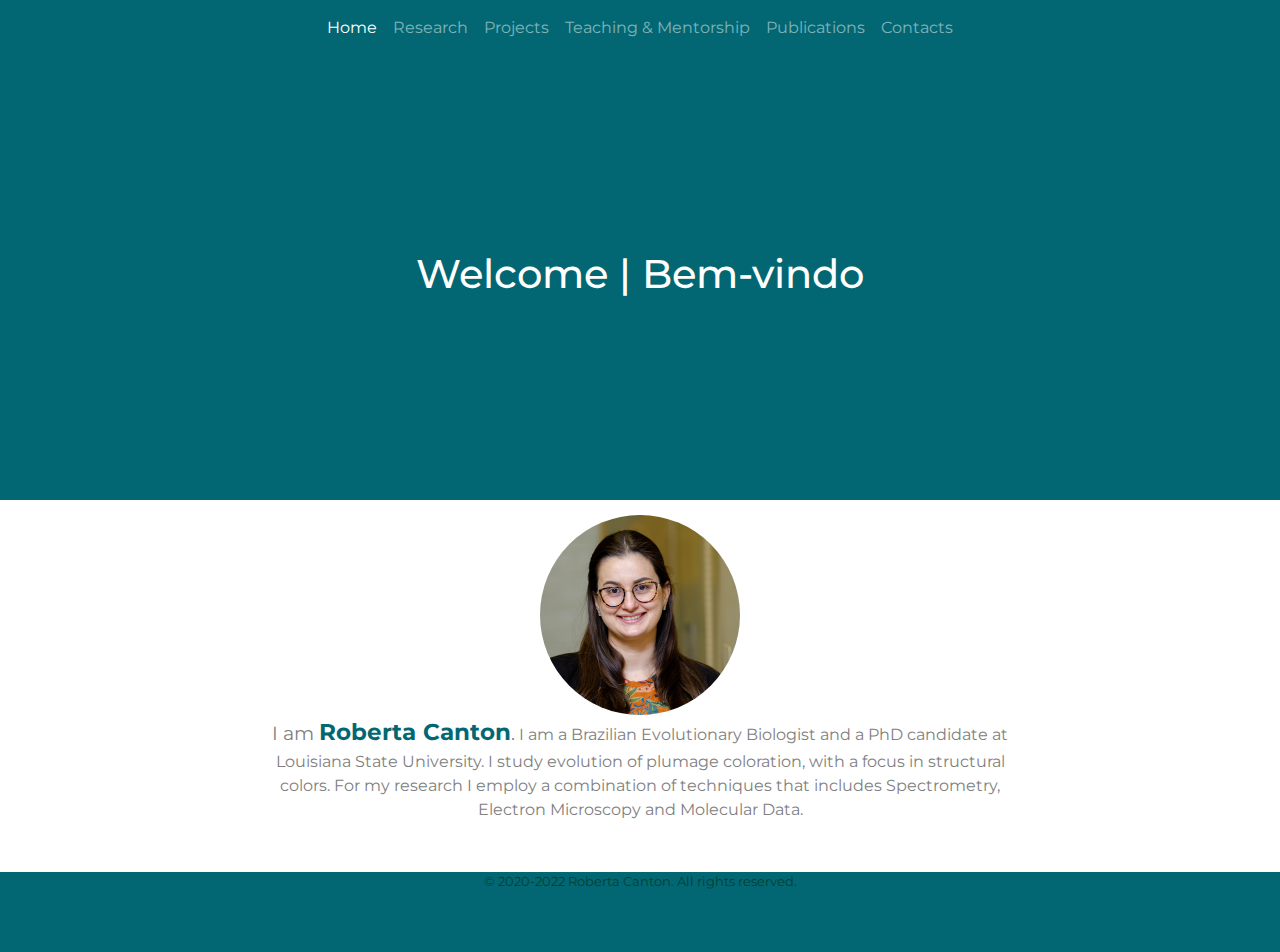
==== index.html @ f361ebc3 "Add position relative to images." ====
<!DOCTYPE html>
<html lang="en" dir="ltr">
  <head>
    <!--site description-->
    <meta charset="utf-8" />
    <meta name="viewport" content="width=device-width, initial-scale=1.0" />
    <title>Roberta Canton | I study evolution of plumage coloration</title>
    <meta
      name="description"
      content="I study evolution of plumage coloration"
    />
    <meta
      name="keywords"
      content="plumage, animal coloration, feather structure, evolution, Amazonian biodiversity"
    />
    <meta name="author" content="Roberta Canton" />
    <!-- CSS and other external libraries -->
    <link
      href="https://fonts.googleapis.com/css?family=Lora&display=swap"
      rel="stylesheet"
    />
    <link
      href="https://fonts.googleapis.com/css?family=Montserrat&display=swap"
      rel="stylesheet"
    />
    <link
      rel="stylesheet"
      href="https://maxcdn.bootstrapcdn.com/bootstrap/4.0.0/css/bootstrap.min.css"
      integrity="sha384-Gn5384xqQ1aoWXA+058RXPxPg6fy4IWvTNh0E263XmFcJlSAwiGgFAW/dAiS6JXm"
      crossorigin="anonymous"
    />
    <link rel="stylesheet" type="text/css" href="styles/styles.css" />
    <!-- static setttings -->
    <link
      rel="apple-touch-icon"
      sizes="180x180"
      href="static/apple-touch-icon.png"
    />
    <link
      rel="icon"
      type="image/png"
      sizes="32x32"
      href="static/favicon-32x32.png"
    />
    <link
      rel="icon"
      type="image/png"
      sizes="16x16"
      href="static/favicon-16x16.png"
    />
    <link rel="manifest" href="static/site.webmanifest" />
    <link rel="mask-icon" href="static/safari-pinned-tab.svg" color="#37a672" />
    <link rel="shortcut icon" href="static/favicon.ico" />
    <meta name="msapplication-TileColor" content="#37a672" />
    <meta name="msapplication-config" content="static/browserconfig.xml" />
    <meta name="theme-color" content="#ffffff" />
  </head>
  <div class="top-main">
  <header>
    <nav
      class="navbar fixed-top navbar-expand-lg navbar-dark"
      style="background-color: #026773"
    >
      <button
        class="navbar-toggler"
        type="button"
        data-toggle="collapse"
        data-target="#navbarTogglerDemo03"
        aria-controls="navbarTogglerDemo03"
        aria-expanded="false"
        aria-label="Toggle navigation"
      >
        <span class="navbar-toggler-icon"></span>
      </button>
      <div class="collapse navbar-collapse" id="navbarTogglerDemo03">
        <ul class="navbar-nav mx-auto">
          <li class="nav-item active">
            <a class="nav-link" href="index.html">Home</a>
          </li>
          <li class="nav-item">
            <a class="nav-link" href="research.html">Research</a>
          </li>
          <li class="nav-item">
            <a class="nav-link" href="projects.html">Projects</a>
          </li>
          <li class="nav-item">
            <a class="nav-link" href="teaching.html">Teaching & Mentorship</a>
          </li>
          <li class="nav-item">
            <a class="nav-link" href="publications.html">Publications</a>
          </li>
          <li class="nav-item">
            <a class="nav-link" href="contacts.html">Contacts</a>
          </li>
        </ul>
      </div>
    </nav>
    
    <!-- Navigation Menu ends -->
      <div class="header-info">
        <h1>Welcome | Bem-vindo</h1>
      </div>
    </div>
  </header>

  <body>
    <!-- top section -->

    <!-- top section ends -->
    <!-- main section -->
    <div class="content">
      <div class="text-width">
        <!-- <h2>Welcome | Bem-vindo</h2> -->
        <img class="avatar" src="static/profile-avatar.png" alt="Profile photo">
        <p>
          <em>I am <strong> Roberta Canton</strong>.</em> I am a Brazilian
          Evolutionary Biologist and a PhD candidate at Louisiana State
          University. I study evolution of plumage coloration, with a focus in
          structural colors. For my research I employ a combination of
          techniques that includes Spectrometry, Electron Microscopy and
          Molecular Data.
        </p>
        <!-- </hr /> -->
      </div>
      <!-- <hr /> -->
    </div>

    <footer>
      <div class="footer">
        <p class="bottom-text">
          &copy; 2020-2022 Roberta Canton. All rights reserved.
        </p>
      </div>
    </footer>
    <script src="https://ajax.googleapis.com/ajax/libs/jquery/3.5.1/jquery.min.js"></script>
    <script
      type="text/javascript"
      src="https://d1bxh8uas1mnw7.cloudfront.net/assets/embed.js"
    ></script>
    <script src="js/footer.js"></script>
    <script
      src="https://cdnjs.cloudflare.com/ajax/libs/popper.js/1.12.9/umd/popper.min.js"
      integrity="sha384-ApNbgh9B+Y1QKtv3Rn7W3mgPxhU9K/ScQsAP7hUibX39j7fakFPskvXusvfa0b4Q"
      crossorigin="anonymous"
    ></script>
    <script
      src="https://maxcdn.bootstrapcdn.com/bootstrap/4.0.0/js/bootstrap.min.js"
      integrity="sha384-JZR6Spejh4U02d8jOt6vLEHfe/JQGiRRSQQxSfFWpi1MquVdAyjUar5+76PVCmYl"
      crossorigin="anonymous"
    ></script>
  </body>
</html>
---- styles/styles.css ----
/* main css starts */
/* color: light #026773; dark #014034*/
a:link {
  color: #e07619;
}

/* visited link */
a:visited {
  color: #014034;
}

/* mouse over link */
a:hover {
  color: #014034;
}

/* main body link */
#a-main:link {
  color: #014034;
}

#a-main:visited {
  color: #014034;
}

#a-main:hover {
  color: #2994f2;
}

/* footer link */
.a-footer:link {
  color: #014034;
}

.a-footer:hover {
  color: white;
}

/* end */

body {
  background: white;
  font-family: "Montserrat";
  font-display: swap;
}

b {
  font-size: 1.2em;
}

h1 {
  color: white;
}

h2 {
  color: #026773;
  font-family: "Lora";
  font-size: 1.8em;
  font-display: swap;
}

h3 {
  font-size: 1.4em;
  font-family: "Lora";
  color: grey;
  font-display: swap;
}

.h3-pub {
  margin-top: 10px;
  font-size: 1.3em;
}

hr {
  border-color: #f2e3d5;
  border-style: dashed solid;
  width: 40%;
  border-width: 2px;
}

/* hr override ends */
p {
  padding: 0px;
  margin: 0;
  display: block;
  text-align: center;
  color: #808080;
  font-size: 1em;
}

/* for publication marging */
.pub {
  margin-top: 10px;
  font-size: 0.9em;
}

strong {
  font-size: 1.2em;
  color: #026773;
}

em {
  font-style: normal;
  font-size: 1.2em;
}

/* top */
.top-main {
  height: 500px;
  background: #026773;
}

.header-info {
  /* position: absolute; */
  font-family: "Montserrat";
  font-size: 20px;
  text-align: center;
  padding: 250px 0;
  /* text-shadow: 10px 5px 25px rgba(15, 15, 15, 0.5); */
  color: #ffff;
}


.top {
  height: 300px;
  background: #026773;
}

ul.grey {
  margin-left: 0;
  padding-left: 40px;
  list-style-type: circle;
  list-style-position: outside;
  color: #808080;
  font-size: 1em;
}

ol {
  margin-left: 0;
  padding-left: 40px;
  list-style-type: circle;
  list-style-position: outside;
  color: #808080;
  font-size: 1em;
}

.avatar {
  width: 200px;
  height: 200px;
  border-radius: 50%;
  position: relative;
}

/* top ends */
/* override bootstrap button settings */
.btn {
  margin-top: 5px;
  border: 1px solid grey;
  color: #014034;
}

.btn:link {
  color: #014034;
}

.btn:visited {
  color: #014034;
}

.btn:hover {
  color: white;
}

.sub-content {
  max-width: 800px;
  margin: auto;
  padding: 12px;
  text-align: center;
}

/* footer settings */
.content {
  max-width: 800px;
  margin: auto;
  padding: 15px;
  text-align: center;
}

.footer {
  background: #026773;
  text-align: center;
  width: 100%;
  height: 80px;
  bottom: 0;
  left: 0;
  color: white;
  padding: 0px;
  vertical-align: top;
}

.center-li {
  text-align: center;
  list-style-type: none;
  padding: 0px;
  margin: 60px 20px 0px 20px;
  padding-left: 0;
  display: inline-block;
  font-size: 0.9em;
}

.footer-ul {
  padding-left: 0px;
}

.bottom-text {
  height: 0;
  margin: 35px 0px 0px 0px;
  padding: 0;
  color: #014034;
  font-size: 0.8em;
}

/* main css ends */
/* footer settings for small devices */
@media screen and (max-width: 600px) {
  .center-li {
    display: list-item;
    margin-top: 5px;
    padding: 5px;
  }

  .pub {
    font-size: 0.9em;
  }

  .footer {
    height: 200px;
  }

  .bottom-text {
    margin-top: 0;
  }
}
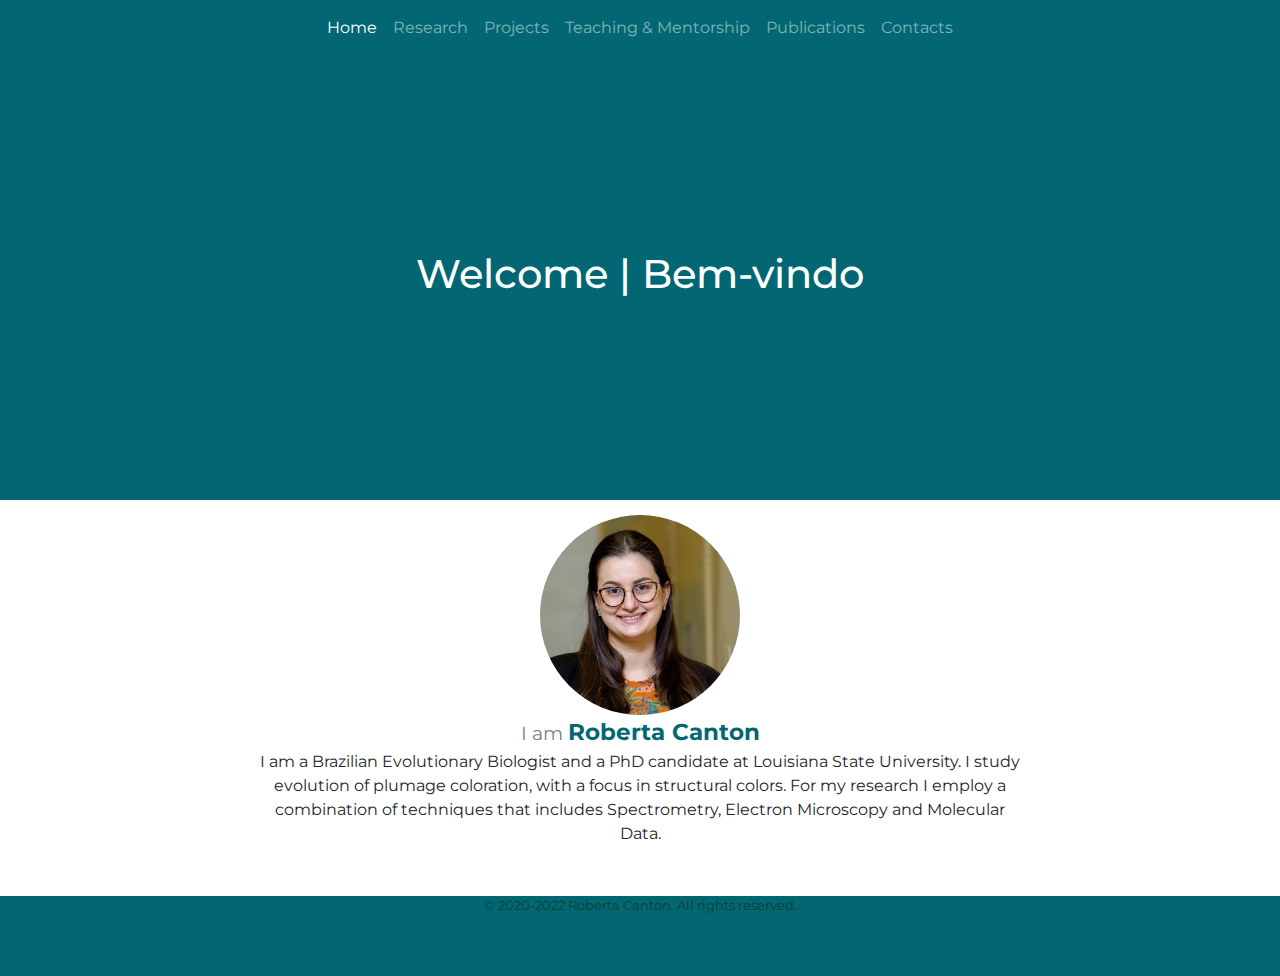
==== commit 7825aaf6: "Change photos to webp format." ====
--- a/index.html
+++ b/index.html
@@ -111,9 +111,10 @@
     <div class="content">
       <div class="text-width">
         <!-- <h2>Welcome | Bem-vindo</h2> -->
-        <img class="avatar" src="static/profile-avatar.png" alt="Profile photo">
+        <img class="avatar" src="static/profile-avatar.webp" alt="Profile photo">
         <p>
-          <em>I am <strong> Roberta Canton</strong>.</em> I am a Brazilian
+          <em>I am <strong> Roberta Canton</strong></em></p><p>
+          </p> I am a Brazilian
           Evolutionary Biologist and a PhD candidate at Louisiana State
           University. I study evolution of plumage coloration, with a focus in
           structural colors. For my research I employ a combination of
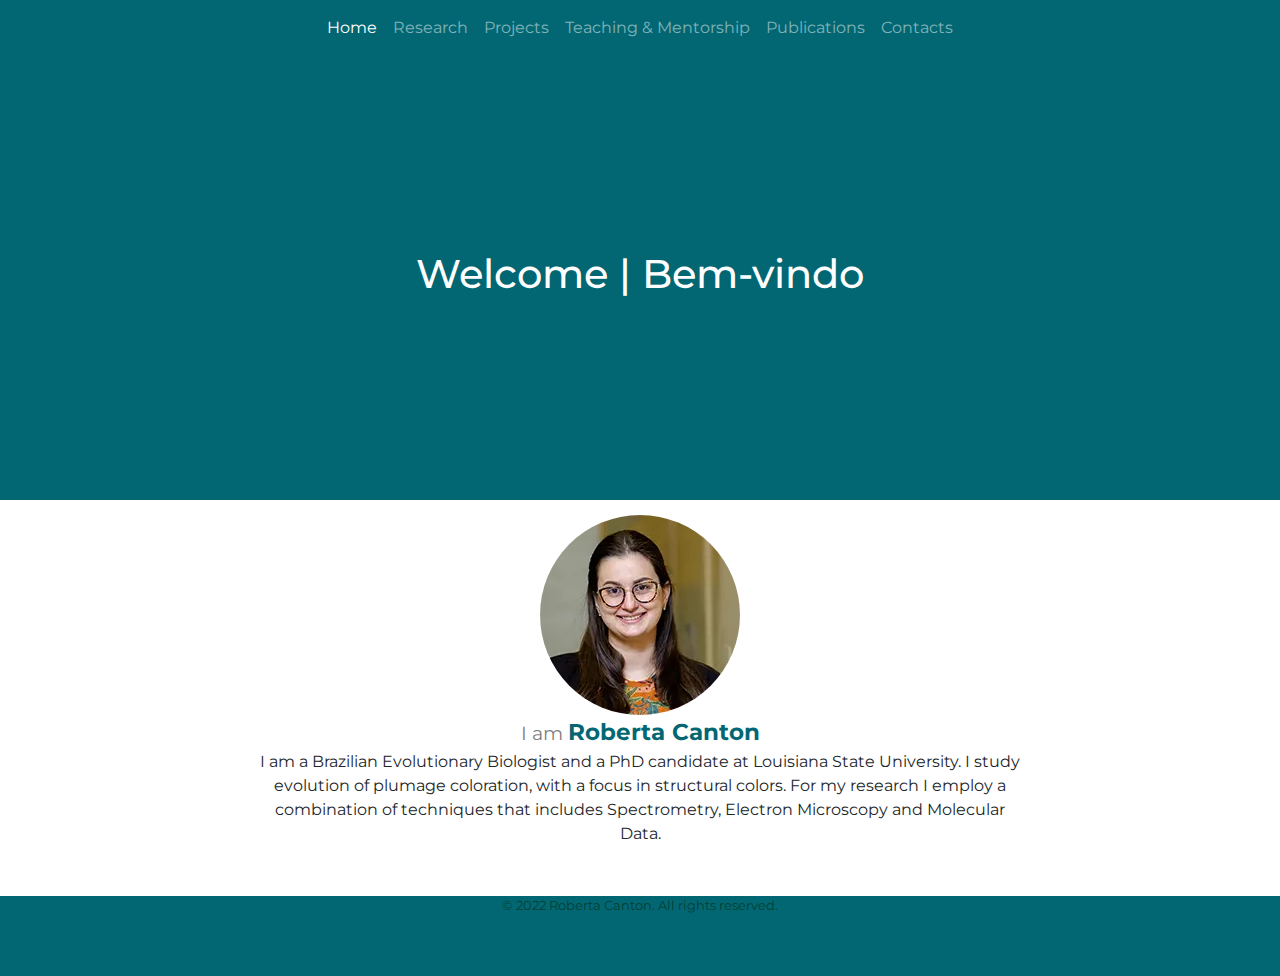
==== commit 949cb43c: "Update copyright messsages." ====
--- a/index.html
+++ b/index.html
@@ -129,7 +129,7 @@
     <footer>
       <div class="footer">
         <p class="bottom-text">
-          &copy; 2020-2022 Roberta Canton. All rights reserved.
+          &copy; 2022 Roberta Canton. All rights reserved.
         </p>
       </div>
     </footer>
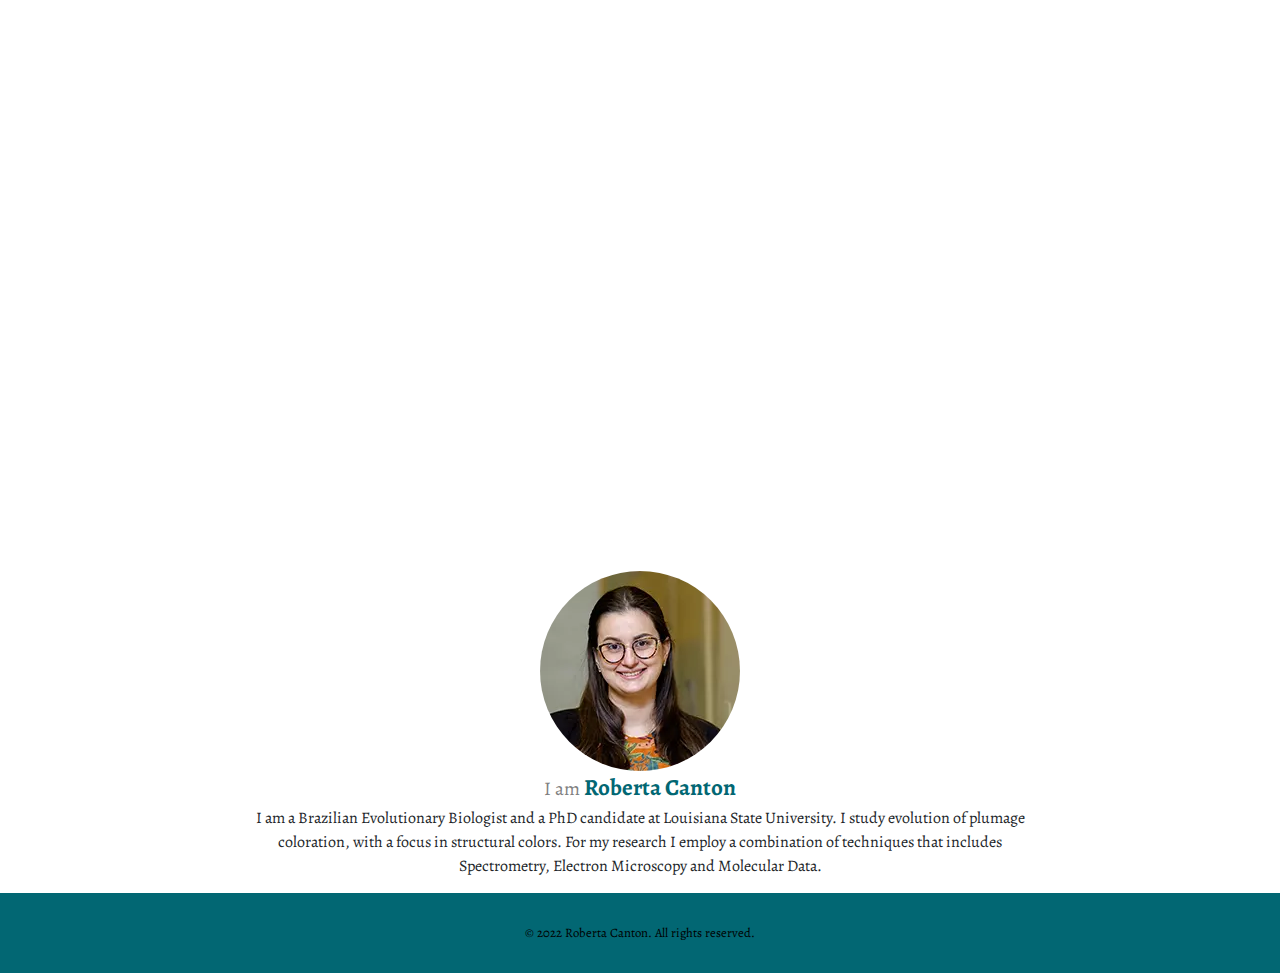
==== commit 76356b6f: "Add background" ====
--- a/index.html
+++ b/index.html
@@ -15,14 +15,10 @@
     />
     <meta name="author" content="Roberta Canton" />
     <!-- CSS and other external libraries -->
-    <link
-      href="https://fonts.googleapis.com/css?family=Lora&display=swap"
-      rel="stylesheet"
-    />
-    <link
-      href="https://fonts.googleapis.com/css?family=Montserrat&display=swap"
-      rel="stylesheet"
-    />
+    <!-- Google Fonts Alegreya & Lato fonts -->
+<link rel="preconnect" href="https://fonts.googleapis.com">
+<link rel="preconnect" href="https://fonts.gstatic.com" crossorigin>
+<link href="https://fonts.googleapis.com/css2?family=Alegreya:wght@500&family=Lato:wght@100&display=swap" rel="stylesheet">
     <link
       rel="stylesheet"
       href="https://maxcdn.bootstrapcdn.com/bootstrap/4.0.0/css/bootstrap.min.css"
@@ -55,11 +51,12 @@
     <meta name="msapplication-config" content="static/browserconfig.xml" />
     <meta name="theme-color" content="#ffffff" />
   </head>
-  <div class="top-main">
+  <div class="header">
   <header>
+    <!-- style="background-color: #026773" -->
     <nav
       class="navbar fixed-top navbar-expand-lg navbar-dark"
-      style="background-color: #026773"
+      
     >
       <button
         class="navbar-toggler"
--- a/styles/styles.css
+++ b/styles/styles.css
@@ -40,7 +40,7 @@
 
 body {
   background: white;
-  font-family: "Montserrat";
+  font-family: 'Alegreya', serif;;
   font-display: swap;
 }
 
@@ -54,14 +54,14 @@
 
 h2 {
   color: #026773;
-  font-family: "Lora";
+  font-family: 'Lato', sans-serif;
   font-size: 1.8em;
   font-display: swap;
 }
 
 h3 {
   font-size: 1.4em;
-  font-family: "Lora";
+  font-family: 'Lato', sans-serif;
   color: grey;
   font-display: swap;
 }
@@ -105,14 +105,19 @@
 }
 
 /* top */
-.top-main {
+.header {
   height: 500px;
-  background: #026773;
-}
+  content: "";
+  width: 100%;
+  height: 100%;
+  background: url("../static/banner.webp");
+  /* background: #026773; */
+}
+
 
 .header-info {
   /* position: absolute; */
-  font-family: "Montserrat";
+  font-family: 'Alegreya', serif;
   font-size: 20px;
   text-align: center;
   padding: 250px 0;
@@ -214,9 +219,9 @@
 
 .bottom-text {
   height: 0;
-  margin: 35px 0px 0px 0px;
-  padding: 0;
-  color: #014034;
+  /* margin: 35px 0px 0px 0px; */
+  padding: 30px;
+  color: black;
   font-size: 0.8em;
 }
 
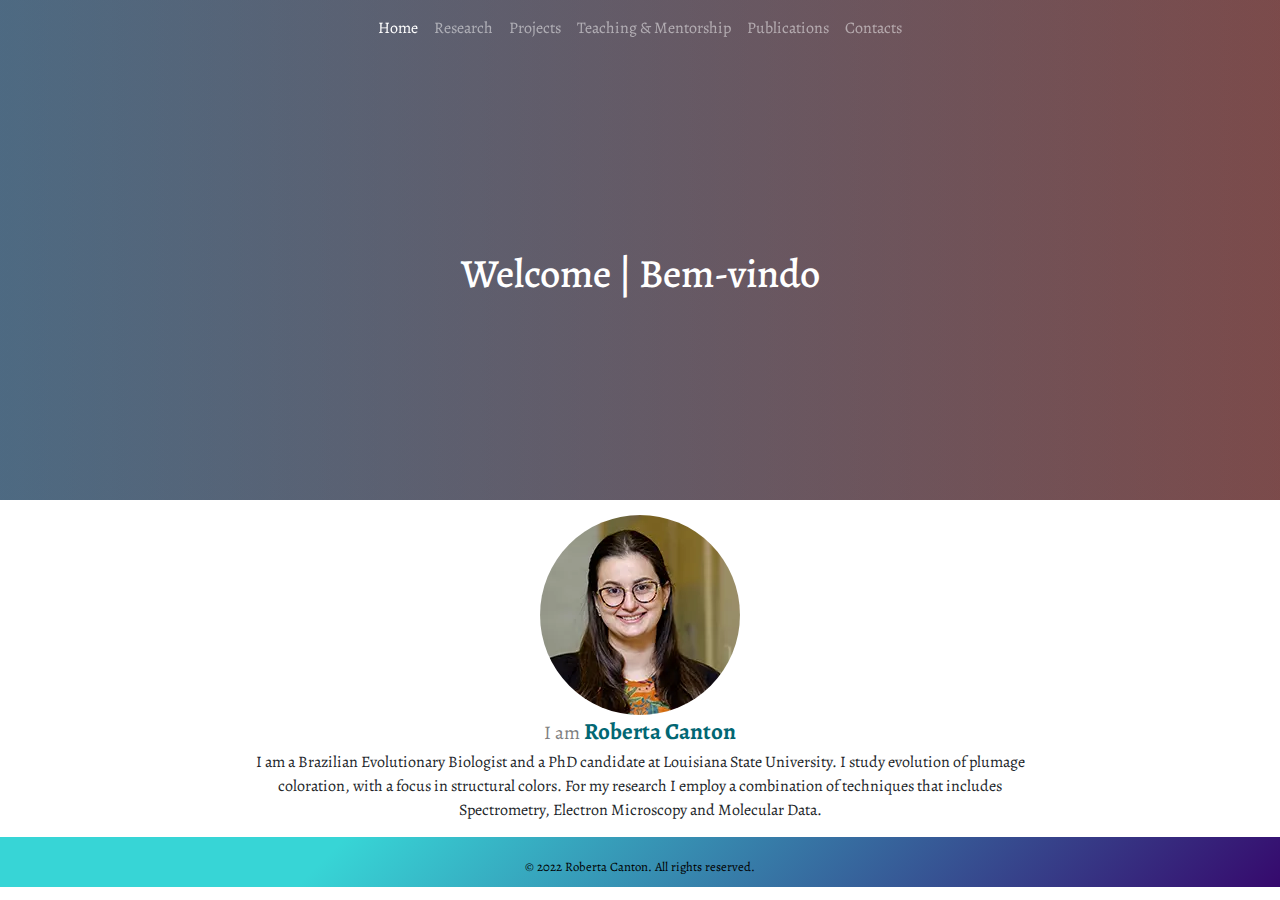
==== commit 4ee0b74b: "update backgrounds" ====
--- a/index.html
+++ b/index.html
@@ -54,9 +54,9 @@
   <div class="header">
   <header>
     <!-- style="background-color: #026773" -->
+    <!-- style="background-color: linear-gradient(315deg, #36096d 0%, #37d5d6 60%); opacity: 0.5;" -->
     <nav
       class="navbar fixed-top navbar-expand-lg navbar-dark"
-      
     >
       <button
         class="navbar-toggler"
--- a/styles/styles.css
+++ b/styles/styles.css
@@ -40,7 +40,8 @@
 
 body {
   background: white;
-  font-family: 'Alegreya', serif;;
+  font-family: 'Alegreya', serif;
+  ;
   font-display: swap;
 }
 
@@ -107,10 +108,25 @@
 /* top */
 .header {
   height: 500px;
-  content: "";
   width: 100%;
-  height: 100%;
-  background: url("../static/banner.webp");
+  /* content: ""; */
+  /* width: 100%; */
+  /* background-color: #36096d; */
+  background-image:
+    -webkit-gradient(linear,
+      left top,
+      right top,
+      from(rgba(54, 156, 243, 0.28)),
+      to(rgba(245, 36, 36, 0.23))),
+    -webkit-gradient(linear,
+      left top,
+      right top,
+      from(rgba(15, 15, 15, 0.7)),
+      to(rgba(15, 15, 15, 0.7))),
+    url("../static/banner.webp");
+  background-position: center;
+  background-size: cover;
+  background-repeat: no-repeat;
   /* background: #026773; */
 }
 
@@ -192,10 +208,12 @@
 }
 
 .footer {
-  background: #026773;
+  /* background: #026773; */
+  background-color: #36096d;
+  background-image: linear-gradient(315deg, #36096d 0%, #37d5d6 74%);
   text-align: center;
   width: 100%;
-  height: 80px;
+  height: 50px;
   bottom: 0;
   left: 0;
   color: white;
@@ -220,7 +238,7 @@
 .bottom-text {
   height: 0;
   /* margin: 35px 0px 0px 0px; */
-  padding: 30px;
+  padding: 20px;
   color: black;
   font-size: 0.8em;
 }
@@ -234,15 +252,19 @@
     padding: 5px;
   }
 
+  .header {
+    width: 100%;
+  }
+
   .pub {
     font-size: 0.9em;
   }
 
   .footer {
-    height: 200px;
+    height: 50px;
   }
 
   .bottom-text {
     margin-top: 0;
   }
-}
+}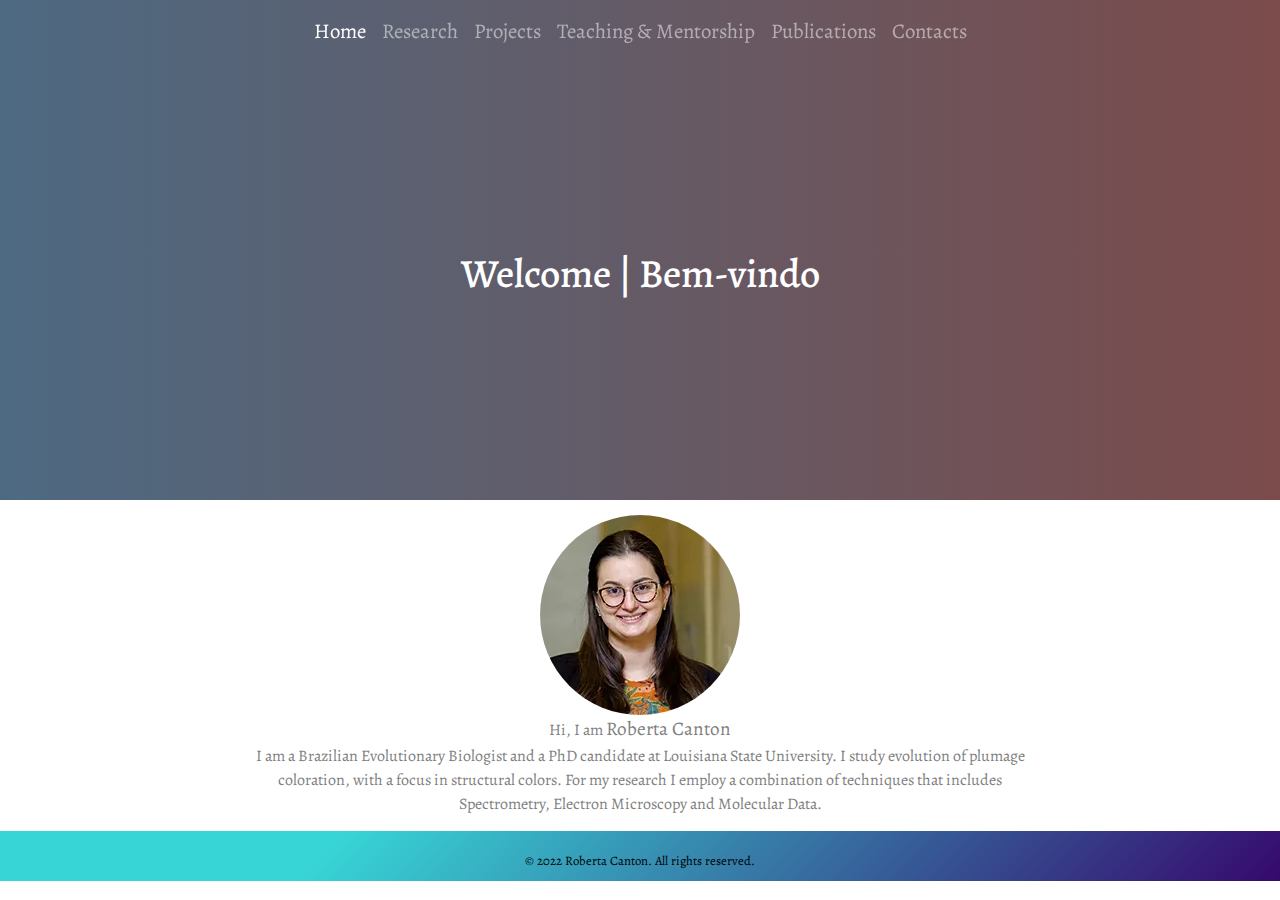
==== commit 05027cd6: "update github colors." ====
--- a/index.html
+++ b/index.html
@@ -57,6 +57,7 @@
     <!-- style="background-color: linear-gradient(315deg, #36096d 0%, #37d5d6 60%); opacity: 0.5;" -->
     <nav
       class="navbar fixed-top navbar-expand-lg navbar-dark"
+      style="font-size: 1.3em;"
     >
       <button
         class="navbar-toggler"
@@ -110,8 +111,8 @@
         <!-- <h2>Welcome | Bem-vindo</h2> -->
         <img class="avatar" src="static/profile-avatar.webp" alt="Profile photo">
         <p>
-          <em>I am <strong> Roberta Canton</strong></em></p><p>
-          </p> I am a Brazilian
+          Hi,  I am <em> Roberta Canton</em></p><p>
+          I am a Brazilian
           Evolutionary Biologist and a PhD candidate at Louisiana State
           University. I study evolution of plumage coloration, with a focus in
           structural colors. For my research I employ a combination of
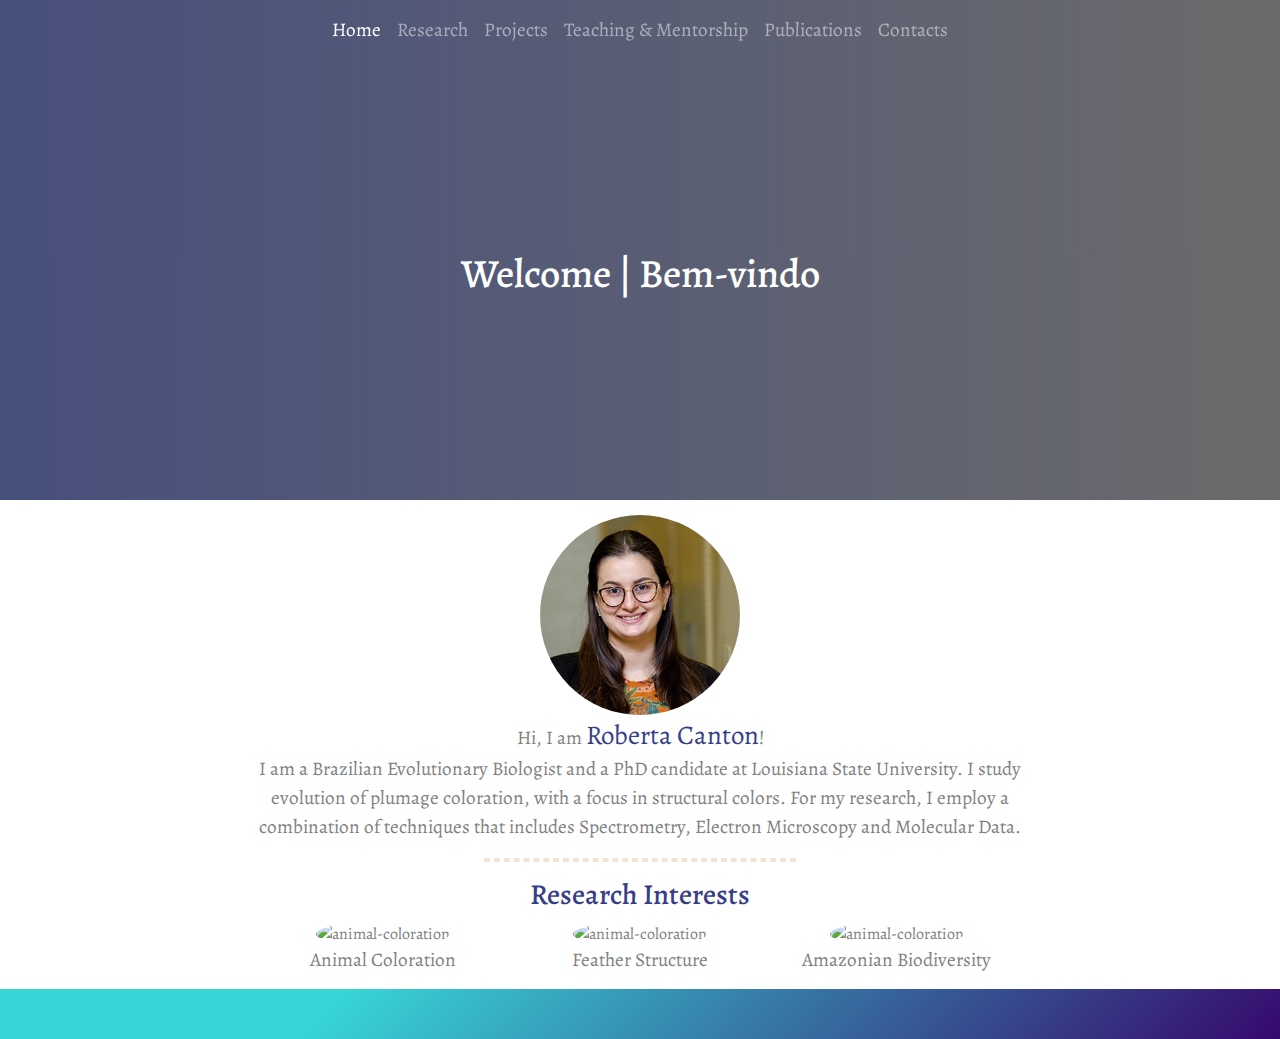
==== commit 9ba3b60a: "Remove learn more and add buttons to the research interest." ====
--- a/index.html
+++ b/index.html
@@ -16,9 +16,12 @@
     <meta name="author" content="Roberta Canton" />
     <!-- CSS and other external libraries -->
     <!-- Google Fonts Alegreya & Lato fonts -->
-<link rel="preconnect" href="https://fonts.googleapis.com">
-<link rel="preconnect" href="https://fonts.gstatic.com" crossorigin>
-<link href="https://fonts.googleapis.com/css2?family=Alegreya:wght@500&family=Lato:wght@100&display=swap" rel="stylesheet">
+    <link rel="preconnect" href="https://fonts.googleapis.com" />
+    <link rel="preconnect" href="https://fonts.gstatic.com" crossorigin />
+    <link
+      href="https://fonts.googleapis.com/css2?family=Alegreya:wght@500&family=Lato:wght@100&display=swap"
+      rel="stylesheet"
+    />
     <link
       rel="stylesheet"
       href="https://maxcdn.bootstrapcdn.com/bootstrap/4.0.0/css/bootstrap.min.css"
@@ -51,92 +54,126 @@
     <meta name="msapplication-config" content="static/browserconfig.xml" />
     <meta name="theme-color" content="#ffffff" />
   </head>
-  <div class="header">
-  <header>
-    <!-- style="background-color: #026773" -->
-    <!-- style="background-color: linear-gradient(315deg, #36096d 0%, #37d5d6 60%); opacity: 0.5;" -->
-    <nav
-      class="navbar fixed-top navbar-expand-lg navbar-dark"
-      style="font-size: 1.3em;"
-    >
-      <button
-        class="navbar-toggler"
-        type="button"
-        data-toggle="collapse"
-        data-target="#navbarTogglerDemo03"
-        aria-controls="navbarTogglerDemo03"
-        aria-expanded="false"
-        aria-label="Toggle navigation"
-      >
-        <span class="navbar-toggler-icon"></span>
-      </button>
-      <div class="collapse navbar-collapse" id="navbarTogglerDemo03">
-        <ul class="navbar-nav mx-auto">
-          <li class="nav-item active">
-            <a class="nav-link" href="index.html">Home</a>
-          </li>
-          <li class="nav-item">
-            <a class="nav-link" href="research.html">Research</a>
-          </li>
-          <li class="nav-item">
-            <a class="nav-link" href="projects.html">Projects</a>
-          </li>
-          <li class="nav-item">
-            <a class="nav-link" href="teaching.html">Teaching & Mentorship</a>
-          </li>
-          <li class="nav-item">
-            <a class="nav-link" href="publications.html">Publications</a>
-          </li>
-          <li class="nav-item">
-            <a class="nav-link" href="contacts.html">Contacts</a>
-          </li>
-        </ul>
-      </div>
-    </nav>
-    
-    <!-- Navigation Menu ends -->
-      <div class="header-info">
-        <h1>Welcome | Bem-vindo</h1>
-      </div>
-    </div>
-  </header>
 
   <body>
     <!-- top section -->
+    <header>
+      <!-- style="background-color: #026773" -->
+      <!-- style="background-color: linear-gradient(315deg, #36096d 0%, #37d5d6 60%); opacity: 0.5;" -->
+      <nav
+        class="navbar fixed-top navbar-expand-lg navbar-dark"
+        style="font-size: 1.2em"
+      >
+        <button
+          class="navbar-toggler"
+          type="button"
+          data-toggle="collapse"
+          data-target="#navbarTogglerDemo03"
+          aria-controls="navbarTogglerDemo03"
+          aria-expanded="false"
+          aria-label="Toggle navigation"
+        >
+          <span class="navbar-toggler-icon"></span>
+        </button>
+        <div class="collapse navbar-collapse" id="navbarTogglerDemo03">
+          <ul class="navbar-nav mx-auto">
+            <li class="nav-item active">
+              <a class="nav-link" href="index.html">Home</a>
+            </li>
+            <li class="nav-item">
+              <a class="nav-link" href="research.html">Research</a>
+            </li>
+            <li class="nav-item">
+              <a class="nav-link" href="projects.html">Projects</a>
+            </li>
+            <li class="nav-item">
+              <a class="nav-link" href="teaching.html">Teaching & Mentorship</a>
+            </li>
+            <li class="nav-item">
+              <a class="nav-link" href="publications.html">Publications</a>
+            </li>
+            <li class="nav-item">
+              <a class="nav-link" href="contacts.html">Contacts</a>
+            </li>
+          </ul>
+        </div>
+      </nav>
+      <!-- Navigation Menu ends -->
+      <div class="header">
+        <div class="header-info">
+          <h1>Welcome | Bem-vindo</h1>
+        </div>
+      </div>
+    </header>
+    <main>
+      <div class="content">
+        <div class="text-width">
+          <!-- <h2>Welcome | Bem-vindo</h2> -->
+          <img
+            class="avatar"
+            src="static/profile-avatar.webp"
+            alt="Profile photo"
+          />
+          <p>Hi, I am <em> Roberta Canton</em>!</p>
+          <p>
+            I am a Brazilian Evolutionary Biologist and a PhD candidate at
+            Louisiana State University. I study evolution of plumage coloration,
+            with a focus in structural colors. For my research, I employ a
+            combination of techniques that includes Spectrometry, Electron
+            Microscopy and Molecular Data.
+          </p>
+          <hr />
 
-    <!-- top section ends -->
-    <!-- main section -->
-    <div class="content">
-      <div class="text-width">
-        <!-- <h2>Welcome | Bem-vindo</h2> -->
-        <img class="avatar" src="static/profile-avatar.webp" alt="Profile photo">
-        <p>
-          Hi,  I am <em> Roberta Canton</em></p><p>
-          I am a Brazilian
-          Evolutionary Biologist and a PhD candidate at Louisiana State
-          University. I study evolution of plumage coloration, with a focus in
-          structural colors. For my research I employ a combination of
-          techniques that includes Spectrometry, Electron Microscopy and
-          Molecular Data.
-        </p>
-        <!-- </hr /> -->
+          <h2>Research Interests</h2>
+          <div class="container">
+            <div class="row">
+              <div class="col-md-4 col-sm-12">
+                <a href="projects.html#coloration">
+                  <img
+                  class="logo"
+                  src="static/coloration-logo.webp"
+                  alt="animal-coloration"
+                />
+                <p>Animal Coloration</a></p>
+              </div>
+              <div class="col-md-4 col-sm-12">
+                <a href="projects.html#microscopy">
+                  <img
+                  class="logo"
+                  src="static/feather-logo.webp"
+                  alt="animal-coloration"
+                />
+                <p>Feather Structure</a></p>
+              </div>
+              <div class="col-md-4 col-sm-12">
+                <a href="projects.html#biodiversity"
+                    ><img
+                  class="logo"
+                  src="static/biodiversity-logo.webp"
+                  alt="animal-coloration"
+                />
+                <p>
+                  Amazonian Biodiversity</a
+                  >
+                </p>
+              </div>
+            </div>
+          </div>
+          <!-- <a class="btn btn-outline-secondary" href="research.html"
+            >Learn more</a
+          > -->
+        </div>
       </div>
-      <!-- <hr /> -->
-    </div>
-
+    </main>
     <footer>
-      <div class="footer">
-        <p class="bottom-text">
-          &copy; 2022 Roberta Canton. All rights reserved.
-        </p>
-      </div>
+      <div class="footer" id="footer"></div>
     </footer>
     <script src="https://ajax.googleapis.com/ajax/libs/jquery/3.5.1/jquery.min.js"></script>
     <script
       type="text/javascript"
       src="https://d1bxh8uas1mnw7.cloudfront.net/assets/embed.js"
     ></script>
-    <script src="js/footer.js"></script>
+    <script src="styles/footer.js"></script>
     <script
       src="https://cdnjs.cloudflare.com/ajax/libs/popper.js/1.12.9/umd/popper.min.js"
       integrity="sha384-ApNbgh9B+Y1QKtv3Rn7W3mgPxhU9K/ScQsAP7hUibX39j7fakFPskvXusvfa0b4Q"
--- a/styles/styles.css
+++ b/styles/styles.css
@@ -1,17 +1,17 @@
 /* main css starts */
 /* color: light #026773; dark #014034*/
 a:link {
-  color: #e07619;
+  color: #808080;
 }
 
 /* visited link */
 a:visited {
-  color: #014034;
+  color: #363e88;
 }
 
 /* mouse over link */
 a:hover {
-  color: #014034;
+  color: #363e88;
 }
 
 /* main body link */
@@ -54,15 +54,16 @@
 }
 
 h2 {
-  color: #026773;
-  font-family: 'Lato', sans-serif;
+  color: #363e88;
+  font-family: 'Alegreya',
+    serif;
   font-size: 1.8em;
   font-display: swap;
 }
 
 h3 {
   font-size: 1.4em;
-  font-family: 'Lato', sans-serif;
+  font-family: 'Alegreya', sans-serif;
   color: grey;
   font-display: swap;
 }
@@ -86,7 +87,8 @@
   display: block;
   text-align: center;
   color: #808080;
-  font-size: 1em;
+  font-size: 1.2em;
+  font-display: swap;
 }
 
 /* for publication marging */
@@ -102,7 +104,8 @@
 
 em {
   font-style: normal;
-  font-size: 1.2em;
+  font-size: 1.4em;
+  color: #363e88;
 }
 
 /* top */
@@ -113,6 +116,11 @@
   /* width: 100%; */
   /* background-color: #36096d; */
   background-image:
+    -webkit-gradient(linear,
+      left top,
+      right top,
+      from(rgba(54, 9, 109, 0.28)),
+      to(rgba(55, 213, 214, 0.23))),
     -webkit-gradient(linear,
       left top,
       right top,
@@ -172,20 +180,27 @@
   position: relative;
 }
 
+.logo {
+  width: 100px;
+  height: 100px;
+  border-radius: 50%;
+  position: relative;
+}
+
 /* top ends */
 /* override bootstrap button settings */
 .btn {
   margin-top: 5px;
   border: 1px solid grey;
-  color: #014034;
+  color: #36096d;
 }
 
 .btn:link {
-  color: #014034;
+  color: #36096d;
 }
 
 .btn:visited {
-  color: #014034;
+  color: #36096d;
 }
 
 .btn:hover {
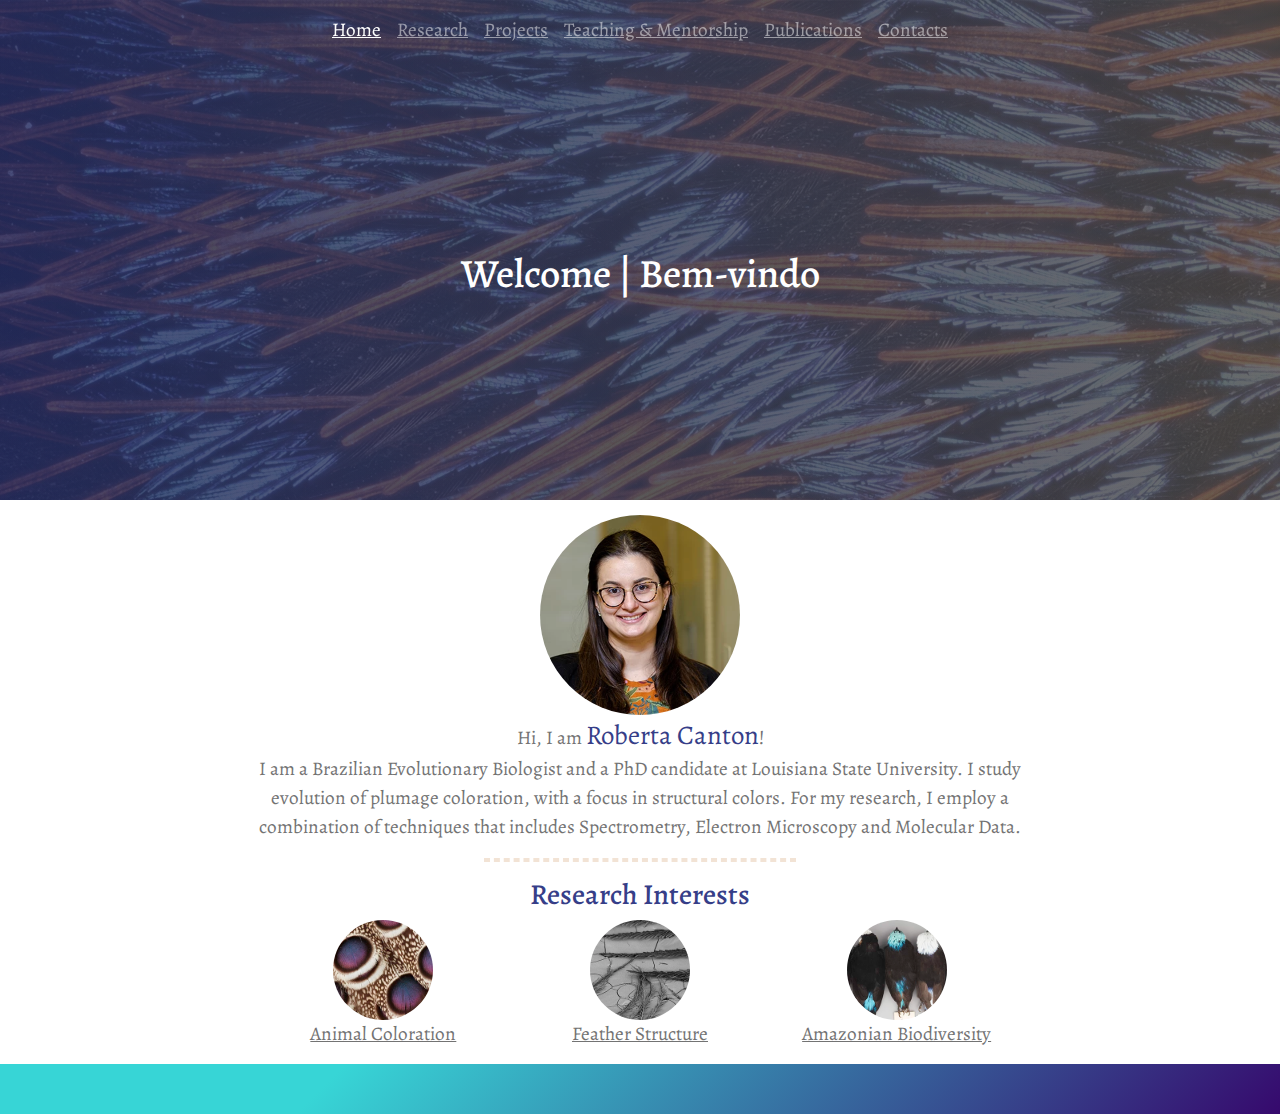
==== commit bed4a9c1: "Restructure folders." ====
--- a/index.html
+++ b/index.html
@@ -28,30 +28,30 @@
       integrity="sha384-Gn5384xqQ1aoWXA+058RXPxPg6fy4IWvTNh0E263XmFcJlSAwiGgFAW/dAiS6JXm"
       crossorigin="anonymous"
     />
-    <link rel="stylesheet" type="text/css" href="styles/styles.css" />
+    <link rel="stylesheet" type="text/css" href="css/styles.css" />
     <!-- static setttings -->
     <link
       rel="apple-touch-icon"
       sizes="180x180"
-      href="static/apple-touch-icon.png"
+      href="img/icons/apple-touch-icon.png"
     />
     <link
       rel="icon"
       type="image/png"
       sizes="32x32"
-      href="static/favicon-32x32.png"
+      href="img/icons/favicon-32x32.png"
     />
     <link
       rel="icon"
       type="image/png"
       sizes="16x16"
-      href="static/favicon-16x16.png"
+      href="img/icons/favicon-16x16.png"
     />
-    <link rel="manifest" href="static/site.webmanifest" />
-    <link rel="mask-icon" href="static/safari-pinned-tab.svg" color="#37a672" />
-    <link rel="shortcut icon" href="static/favicon.ico" />
+    <link rel="manifest" href="img/icons/site.webmanifest" />
+    <link rel="mask-icon" href="img/icons/safari-pinned-tab.svg" color="#37a672" />
+    <link rel="shortcut icon" href="img/icons/favicon.ico" />
     <meta name="msapplication-TileColor" content="#37a672" />
-    <meta name="msapplication-config" content="static/browserconfig.xml" />
+    <meta name="msapplication-config" content="img/icons/browserconfig.xml" />
     <meta name="theme-color" content="#ffffff" />
   </head>
 
@@ -111,7 +111,7 @@
           <!-- <h2>Welcome | Bem-vindo</h2> -->
           <img
             class="avatar"
-            src="static/profile-avatar.webp"
+            src="img/avatars/profile-avatar.webp"
             alt="Profile photo"
           />
           <p>Hi, I am <em> Roberta Canton</em>!</p>
@@ -128,28 +128,28 @@
           <div class="container">
             <div class="row">
               <div class="col-md-4 col-sm-12">
-                <a href="projects.html#coloration">
+                <a href="research.html#coloration">
                   <img
                   class="logo"
-                  src="static/coloration-logo.webp"
+                  src="img/logos/coloration-logo.webp"
                   alt="animal-coloration"
                 />
                 <p>Animal Coloration</a></p>
               </div>
               <div class="col-md-4 col-sm-12">
-                <a href="projects.html#microscopy">
+                <a href="research.html#microscopy">
                   <img
                   class="logo"
-                  src="static/feather-logo.webp"
+                  src="img/logos/feather-logo.webp"
                   alt="animal-coloration"
                 />
                 <p>Feather Structure</a></p>
               </div>
               <div class="col-md-4 col-sm-12">
-                <a href="projects.html#biodiversity"
+                <a href="research.html#biodiversity"
                     ><img
                   class="logo"
-                  src="static/biodiversity-logo.webp"
+                  src="img/logos/biodiversity-logo.webp"
                   alt="animal-coloration"
                 />
                 <p>
@@ -173,7 +173,7 @@
       type="text/javascript"
       src="https://d1bxh8uas1mnw7.cloudfront.net/assets/embed.js"
     ></script>
-    <script src="styles/footer.js"></script>
+    <script src="js/footer.js"></script>
     <script
       src="https://cdnjs.cloudflare.com/ajax/libs/popper.js/1.12.9/umd/popper.min.js"
       integrity="sha384-ApNbgh9B+Y1QKtv3Rn7W3mgPxhU9K/ScQsAP7hUibX39j7fakFPskvXusvfa0b4Q"
--- a/css/styles.css
+++ b/css/styles.css
@@ -0,0 +1,305 @@
+/* main css starts */
+/* color: light #026773; dark #014034*/
+a:link {
+  color: #737373;
+  text-decoration: underline;
+}
+
+/* visited link */
+a:visited {
+  color: #363e88;
+}
+
+/* mouse over link */
+a:hover {
+  color: #363e88;
+}
+
+/* main body link */
+#a-main:link {
+  color: #014034;
+}
+
+#a-main:visited {
+  color: #014034;
+}
+
+#a-main:hover {
+  color: #2994f2;
+}
+
+/* footer link */
+.a-footer:link {
+  color: #014034;
+}
+
+.a-footer:hover {
+  color: white;
+}
+
+/* end */
+
+body {
+  background: white;
+  font-family: 'Alegreya', serif;
+  ;
+  font-display: swap;
+}
+
+b {
+  font-size: 1.2em;
+}
+
+h1 {
+  color: white;
+}
+
+h2 {
+  color: #363e88;
+  font-family: 'Alegreya',
+    serif;
+  font-size: 1.8em;
+  font-display: swap;
+}
+
+h3 {
+  font-size: 1.4em;
+  font-family: 'Alegreya', sans-serif;
+  color: grey;
+  font-display: swap;
+}
+
+.h3-pub {
+  margin-top: 10px;
+  font-size: 1.3em;
+}
+
+hr {
+  border-color: #f2e3d5;
+  border-style: dashed solid;
+  width: 40%;
+  border-width: 2px;
+}
+
+/* hr override ends */
+p {
+  padding: 0px;
+  margin: 0;
+  display: block;
+  text-align: center;
+  color: #737373;
+  font-size: 1.2em;
+  font-display: swap;
+}
+
+/* for publication marging */
+.pub {
+  margin-top: 10px;
+  font-size: 0.9em;
+}
+
+strong {
+  font-size: 1.2em;
+  color: #026773;
+}
+
+em {
+  font-style: normal;
+  font-size: 1.4em;
+  color: #363e88;
+}
+
+/* top */
+.header {
+  height: 500px;
+  width: 100%;
+  /* content: ""; */
+  /* width: 100%; */
+  /* background-color: #36096d; */
+  background-image:
+    -webkit-gradient(linear,
+      left top,
+      right top,
+      from(rgba(54, 9, 109, 0.28)),
+      to(rgba(55, 213, 214, 0.23))),
+    -webkit-gradient(linear,
+      left top,
+      right top,
+      from(rgba(54, 156, 243, 0.28)),
+      to(rgba(245, 36, 36, 0.23))),
+    -webkit-gradient(linear,
+      left top,
+      right top,
+      from(rgba(15, 15, 15, 0.7)),
+      to(rgba(15, 15, 15, 0.7))),
+    url("../img/banners/banner.webp");
+  background-position: center;
+  background-size: cover;
+  background-repeat: no-repeat;
+  /* background: #026773; */
+}
+
+
+.header-info {
+  /* position: absolute; */
+  font-family: 'Alegreya', serif;
+  font-size: 20px;
+  text-align: center;
+  padding: 250px 0;
+  /* text-shadow: 10px 5px 25px rgba(15, 15, 15, 0.5); */
+  color: #ffff;
+}
+
+
+.top {
+  height: 300px;
+  background: #026773;
+}
+
+#header-research {
+  background-image: -webkit-gradient(linear,
+      left top,
+      right top,
+      from(rgba(54, 9, 109, 0.28)),
+      to(rgba(55, 213, 214, 0.23))),
+    -webkit-gradient(linear,
+      left top,
+      right top,
+      from(rgba(54, 156, 243, 0.28)),
+      to(rgba(245, 36, 36, 0.23))),
+    -webkit-gradient(linear,
+      left top,
+      right top,
+      from(rgba(15, 15, 15, 0.7)),
+      to(rgba(15, 15, 15, 0.7))),
+    url("../img/banners/banner.webp");
+}
+
+ul.grey {
+  margin-left: 0;
+  padding-left: 40px;
+  list-style-type: circle;
+  list-style-position: outside;
+  color: #737373;
+  font-size: 1em;
+}
+
+ol {
+  margin-left: 0;
+  padding-left: 40px;
+  list-style-type: circle;
+  list-style-position: outside;
+  color: #737373;
+  font-size: 1em;
+}
+
+.avatar {
+  width: 200px;
+  height: 200px;
+  border-radius: 50%;
+  position: relative;
+}
+
+.logo {
+  width: 100px;
+  height: 100px;
+  border-radius: 50%;
+  position: relative;
+}
+
+/* top ends */
+/* override bootstrap button settings */
+.btn {
+  margin-top: 5px;
+  border: 1px solid grey;
+  color: #36096d;
+}
+
+.btn:link {
+  color: #36096d;
+}
+
+.btn:visited {
+  color: #36096d;
+}
+
+.btn:hover {
+  color: white;
+}
+
+.sub-content {
+  max-width: 800px;
+  margin: auto;
+  padding: 12px;
+  text-align: center;
+}
+
+/* footer settings */
+.content {
+  max-width: 800px;
+  margin: auto;
+  padding: 15px;
+  text-align: center;
+}
+
+.footer {
+  /* background: #026773; */
+  background-color: #36096d;
+  background-image: linear-gradient(315deg, #36096d 0%, #37d5d6 74%);
+  text-align: center;
+  width: 100%;
+  height: 50px;
+  bottom: 0;
+  left: 0;
+  color: white;
+  padding: 0px;
+  vertical-align: top;
+}
+
+.center-li {
+  text-align: center;
+  list-style-type: none;
+  padding: 0px;
+  margin: 60px 20px 0px 20px;
+  padding-left: 0;
+  display: inline-block;
+  font-size: 0.9em;
+}
+
+.footer-ul {
+  padding-left: 0px;
+}
+
+.bottom-text {
+  height: 0;
+  /* margin: 35px 0px 0px 0px; */
+  padding: 20px;
+  color: black;
+  font-size: 0.8em;
+}
+
+/* main css ends */
+/* footer settings for small devices */
+@media screen and (max-width: 600px) {
+  .center-li {
+    display: list-item;
+    margin-top: 5px;
+    padding: 5px;
+  }
+
+  .header {
+    width: 100%;
+  }
+
+  .pub {
+    font-size: 0.9em;
+  }
+
+  .footer {
+    height: 50px;
+  }
+
+  .bottom-text {
+    margin-top: 0;
+  }
+}